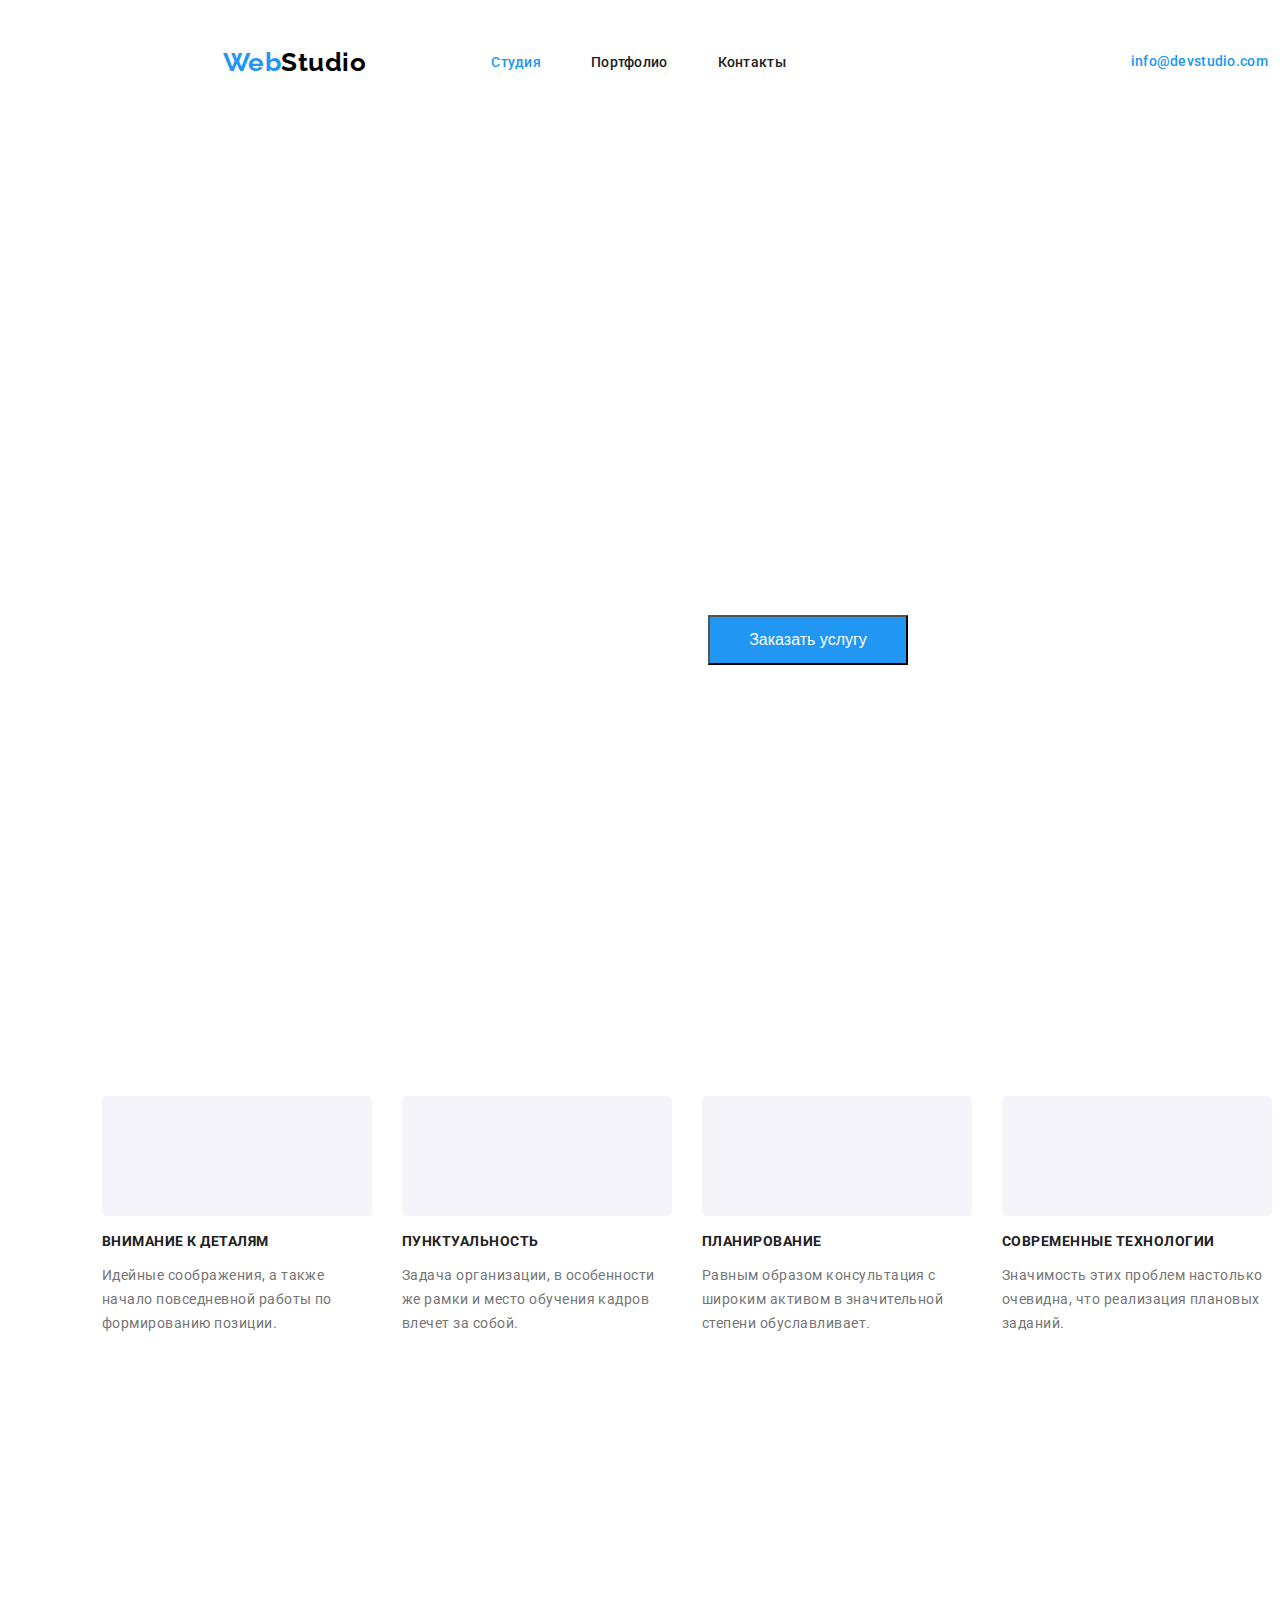
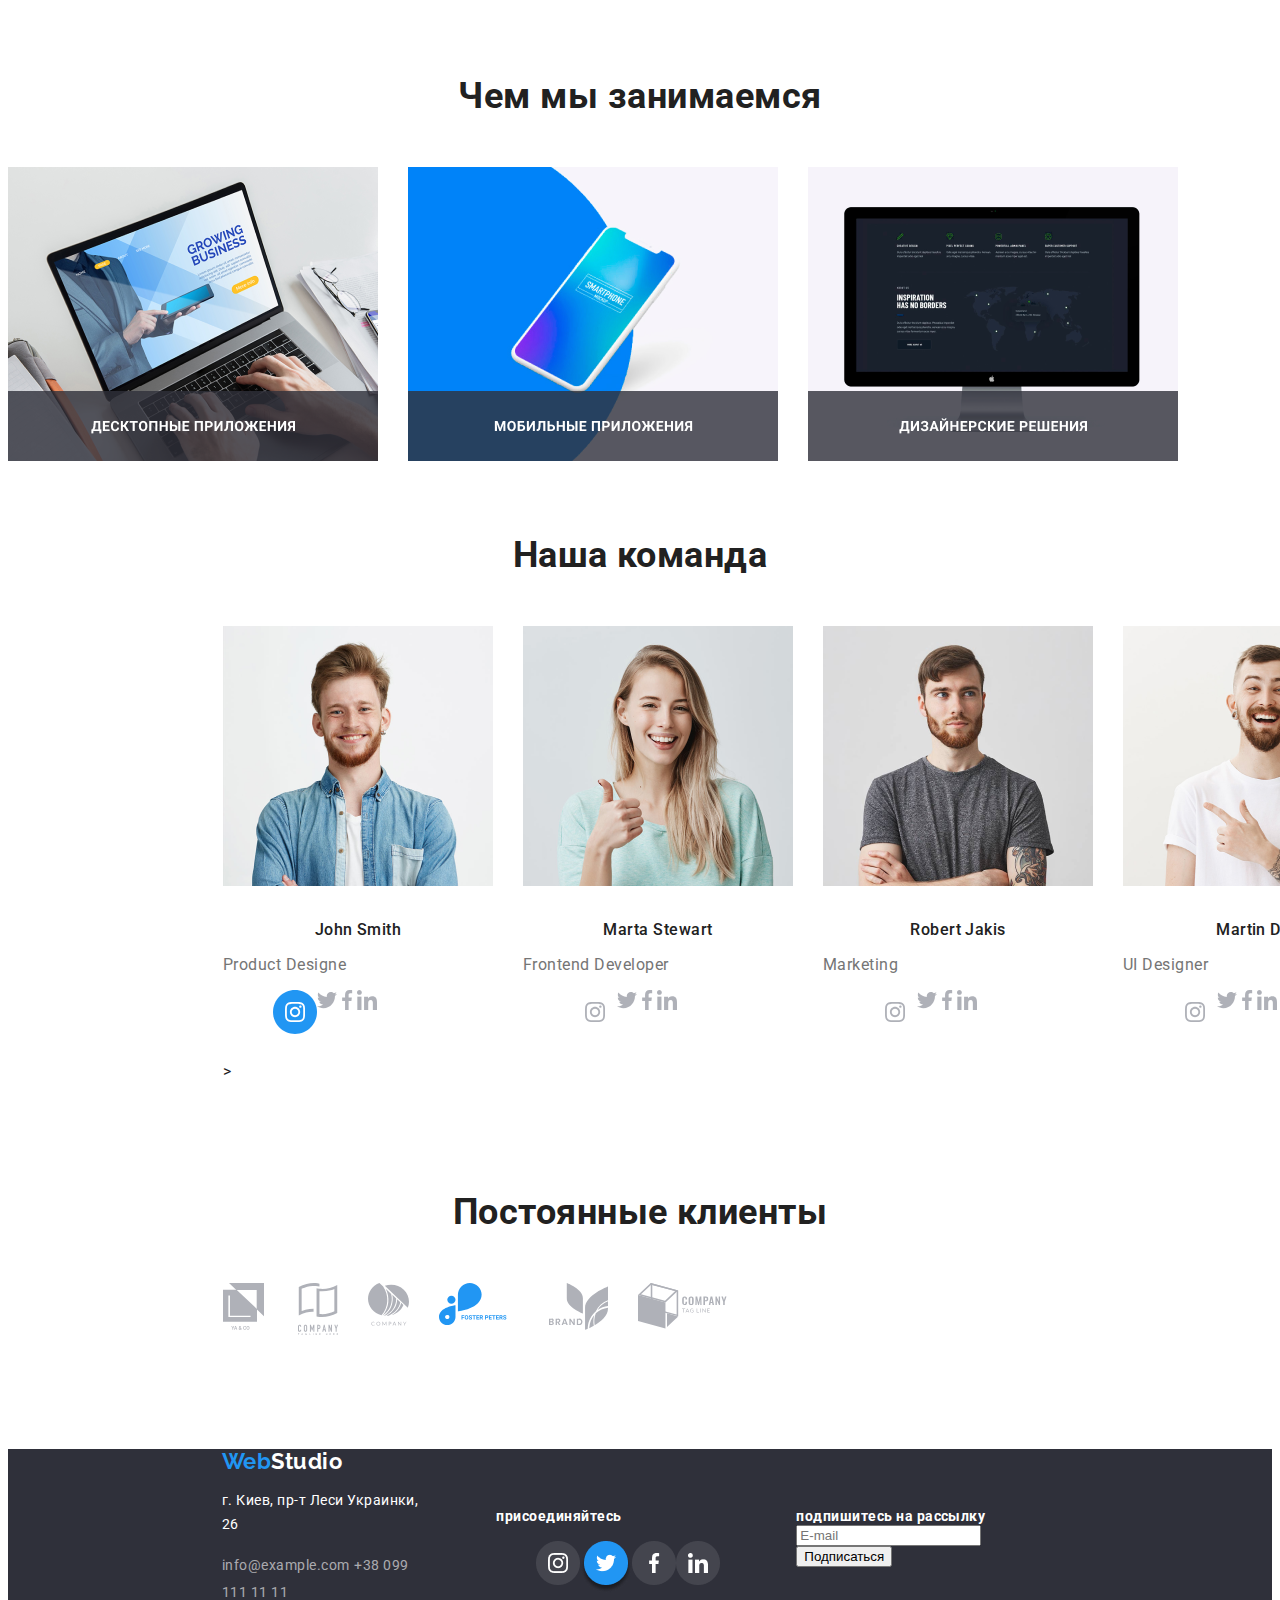
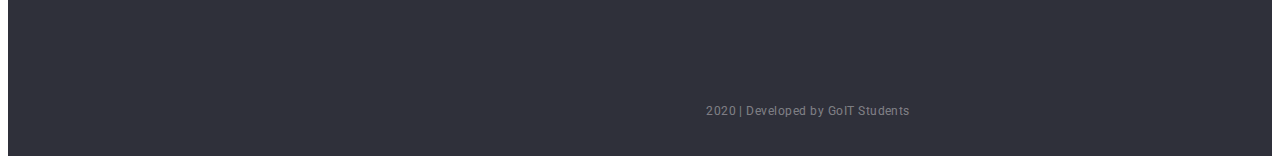
==== index.html @ a7babe64 "дз3" ====
<!DOCTYPE html>
<html lang="en">
  <head>
    <meta charset="UTF-8" />
    <meta name="viewport" content="width=device-width, initial-scale=1.0" />
    <title>Document</title>
    <link
      href="https://fonts.googleapis.com/css2?family=Raleway:wght@700&family=Roboto:wght@400;500;700&display=swap"
      rel="stylesheet"
    />
    <link rel="stylesheet" href="./css/styles.css" />
  </head>
  <body>
    <!--шапка-->
    <header class="page-header">
      <nav class="site-header">
        <a href="/" class="logo logo-header">
          <span class="logo-header-web">Web</span>
          <span class="logo-header-studio">Studio</span>
        </a>
        <ul class="site-nav list">
          <li class="site-nav-item">
            <a href="./index.html" class="link current">Студия</a>
          </li>
          <li class="site-nav-item">
            <a href="./portfolio.html" class="link">Портфолио</a>
          </li>
          <li class="site-nav-item"><a href="" class="link">Контакты</a></li>
        </ul>

        <ul class="contact-nav list">
          <li class="contact-nav-mail">
            <a href="mailto:info@devstudio.com">info@devstudio.com</a>
          </li>
          <li class="contact-nav-tel">
            <a href="tel:+380961111111">+38 096 111 11 11</a>
          </li>
        </ul>
      </nav>
    </header>
    <main>
      <div>
        <section class="hero">
          <h1 class="hero-title">
            ЭФФЕКТИВНЫЕ РЕШЕНИЯ <br />
            ДЛЯ ВАШЕГО БИЗНЕСА
          </h1>
          <button type="button" class="button-first">Заказать услугу</button>
        </section>
        <section class="section section-title-function">
          <ul class="list title-list">
            <li class="title-list-item">
              <img
                src="./images/Rectangle3.jpg"
                alt=""
                width="270"
                height="120"
              />
              <!--функции-->
              <h3>Внимание к деталям</h3>
              <p>
                Идейные соображения, а также начало повседневной работы по
                формированию позиции.
              </p>
            </li>
            <li class="title-list-item">
              <img
                src="./images/Rectangle2.jpg"
                alt=""
                width="270"
                height="120"
              />
              <h3>Пунктуальность</h3>
              <p>
                Задача организации, в особенности же рамки и место обучения
                кадров влечет за собой.
              </p>
            </li>
            <li class="title-list-item">
              <img
                src="./images/Rectangle3(1).jpg"
                alt=""
                width="270"
                height="120"
              />
              <h3>Планирование</h3>
              <p>
                Равным образом консультация с широким активом в значительной
                степени обуславливает.
              </p>
            </li>
            <li class="title-list-item">
              <img
                src="./images/Rectangle4.jpg"
                alt=""
                width="270"
                height="120"
              />
              <h3>Современные технологии</h3>
              <p>
                Значимость этих проблем настолько очевидна, что реализация
                плановых заданий.
              </p>
            </li>
          </ul>
        </section>
        <!--чем занимаемся-->
        <section class="section">
          <h2 class="section-title">Чем мы занимаемся</h2>
          <ul class="list list-item">
            <li>
              <img
                src="./images/box1.png"
                alt="Десктопные приложения"
                width="370"
                height="294"
              />
              <h3>Десктопные приложения</h3>
            </li>
            <li>
              <img
                src="./images/box2.png"
                alt="Мобильные приложения"
                width="370"
                height="294"
              />
              <h3>Мобильные приложения</h3>
            </li>
            <li>
              <img
                src="./images/box3.png"
                alt="Дизайнерские решения"
                width="370"
                height="294"
              />
              <h3>Дизайнерские решения</h3>
            </li>
          </ul>
        </section>
        <!--команда-->
        <section class="section section-people">
          <h2 class="section-title">Наша команда</h2>
          <ul class="people-item">
            <!--class="list" -->
            <li>
              <img
                src="./images/photoJ.png"
                alt="John Smith"
                width="270"
                height="260"
              />
              <h3 class="section-title-people">John Smith</h3>
              <p>Product Designe</p>
              <ul class="people-item-link">
                <li>
                  <a href="">
                    <img src="./images/instagram.svg" alt="" />
                  </a>
                </li>
                <li>
                  <a href="">
                    <img src="./images/twitter.svg" alt="" />
                  </a>
                </li>
                <li>
                  <a href="">
                    <img src="./images/facebook.svg" alt="" />
                  </a>
                </li>
                <li>
                  <a href="">
                    <img src="./images/linkedin.svg" alt="" />
                  </a>
                </li>
              </ul>
              >
            </li>
            <li>
              <img
                src="./images/photoM.png"
                alt="Marta Stewart"
                width="270"
                height="260"
              />
              <h3 class="section-title-people">Marta Stewart</h3>
              <p>Frontend Developer</p>
              <ul class="people-item-link">
                <li>
                  <a href="">
                    <img src="./images/instagram1.svg" alt="" />
                  </a>
                </li>
                <li>
                  <a href="">
                    <img src="./images/twitter.svg" alt="" />
                  </a>
                </li>
                <li>
                  <a href="">
                    <img src="./images/facebook.svg" alt="" />
                  </a>
                </li>
                <li>
                  <a href="">
                    <img src="./images/linkedin.svg" alt="" />
                  </a>
                </li>
              </ul>
            </li>
            <li>
              <img
                src="./images/photoR.png"
                alt="Robert Jakis"
                width="270"
                height="260"
              />
              <h3 class="section-title-people">Robert Jakis</h3>
              <p>Marketing</p>
              <ul class="people-item-link">
                <li>
                  <a href="">
                    <img src="./images/instagram1.svg" alt="" />
                  </a>
                </li>
                <li>
                  <a href="">
                    <img src="./images/twitter.svg" alt="" />
                  </a>
                </li>
                <li>
                  <a href="">
                    <img src="./images/facebook.svg" alt="" />
                  </a>
                </li>
                <li>
                  <a href="">
                    <img src="./images/linkedin.svg" alt="" />
                  </a>
                </li>
              </ul>
            </li>
            <li>
              <img
                src="./images/photoMa.png"
                alt="Martin Doe"
                width="270"
                height="260"
              />
              <h3 class="section-title-people">Martin Doe</h3>
              <p>UI Designer</p>
              <ul class="people-item-link">
                <li>
                  <a href="">
                    <img src="./images/instagram1.svg" alt="" />
                  </a>
                </li>
                <li>
                  <a href="">
                    <img src="./images/twitter.svg" alt="" />
                  </a>
                </li>
                <li>
                  <a href="">
                    <img src="./images/facebook.svg" alt="" />
                  </a>
                </li>
                <li>
                  <a href="">
                    <img src="./images/linkedin.svg" alt="" />
                  </a>
                </li>
              </ul>
            </li>
          </ul>
        </section>
        <!--клиенты-->
        <section class="section section-clients">
          <h2 class="section-title">Постоянные клиенты</h2>
          <ul class="list list-clients">
            <li>
              <a href=""><img src="./images/logo1.svg" alt="Имя клиента1" /></a>
            </li>
            <li>
              <a href=""><img src="./images/logo2.svg" alt="Имя клиента2" /></a>
            </li>
            <li>
              <a href=""><img src="./images/logo3.svg" alt="Имя клиента3" /></a>
            </li>
            <li>
              <a href=""><img src="./images/logo4.svg" alt="Имя клиента4" /></a>
            </li>
            <li>
              <a href=""><img src="./images/logo5.svg" alt="Имя клиента5" /></a>
            </li>
            <li>
              <a href=""
                ><img src="./images/logo6.svg" alt="Имя клиента6" />
              </a>
            </li>
          </ul>
        </section>
      </div>
    </main>
    <!--Футер-->
    <footer class="list-footer">
      <div class="page-footer-main">
        <div class="page-footer">
          <a href="/" class="logo logo-footer">
            <span class="logo-footer-web">Web</span>
            <span class="logo-footer-studio">Studio</span>
          </a>
          <address class="footer-addres">
            <p>г. Киев, пр-т Леси Украинки, 26</p>
            <a href="mailto:info@example.com">info@example.com</a>
            <a class="page-footer-tel" href="tel:+380991111111"
              >+38 099 111 11 11</a
            >
          </address>
        </div>
        <div class="goin">
          <b class="page-footer-goin">присоединяйтесь</b>
          <ul class="list goin-list">
            <li>
              <a href="">
                <img src="./images/footer/instagram.png" alt="" />
              </a>
            </li>
            <li>
              <a href="">
                <img src="./images/footer/twitter.png" alt="" />
              </a>
            </li>
            <li>
              <a href="">
                <img src="./images/footer/facabook.png" alt="" />
              </a>
            </li>
            <li>
              <a href="">
                <img src="./images/footer/in.png" alt="" />
              </a>
            </li>
          </ul>
        </div>
        <div class="page-sub">
          <b class="page-footer-sub">подпишитесь на рассылку</b>
          <form>
            <input
              type="text"
              placeholder="E-mail"
              name="Email"
              id="Email-input"
            />
            <input type="submit" value="Подписаться" />
          </form>
        </div>
      </div>
      <div class="footer-end">
        <p class="page-footer-end">2020 | Developed by GoIT Students</p>
      </div>
    </footer>
  </body>
</html>
---- css/styles.css ----
/* цвет основного текста #212121*/
/* вторичный цвет #757575*/
/* белый #757575*/
/* цвет ссылок при навидении #2196F3*/
/* цвет тел и мыла в футоре rgba(255, 255, 255, 0.6) */
/* цвет кем залито в конце rgba(255, 255, 255, 0.4)*/
/* цвет кнопок #F5F4FA*/
/*белый #FFFFFF*/
:root {
  --primari-text-color: #212121;
  --color-button: #f5f4fa;
  --color-hover: #2196f3;
  --color-white: #ffffff;
}

body {
  background-color: #ffffff;
  color: var(--primari-text-color);
  font-family: Roboto, sans-serif;
  letter-spacing: 0.03em;
}

p {
  color: #757575;
  font-size: 16px;
}

a {
  text-decoration: none;
}

.hero {
  background-image: url(https://s3-alpha-sig.figma.com/img/90d1/e577/08c10d3f92c87b9d3d5417f1169bcaf9?Expires=1592784000&Signature=ILxEtmAFMr2Us7ms5~cJYB0a~j~yVQAXyDQyglCFQqxMMtSUgmVt5sG5C6f7gvM6nol6ag1E9YxuBz2JpbDZGV4yywAtNVqrZUPHLpvx7K10C2MpU52WDKP7RhHLKeVgDCoXGS6H0k6O2CPDxtDZmBXebeWA3ZpnOzjCGXkgPJ0x2mrSDzQ8y6E7kUsAgNfNjCVTdkMB55JW9kKQ68hfj91M2g~DamgTzAuNqmyDZ6RD3ci2EK93pMSdTqYJ4Ch-OCxzEcgNnNP7XpFXtv1Wy19uuGIJOf02E6FdMxvZRynm25E6xcxrt8Fqph7gMPZUVSOT9W0Cxzs4nnY5tt4Ppg__&Key-Pair-Id=APKAINTVSUGEWH5XD5UA);
  align-items: center;
  padding: 200px 452px;
}
.hero-title {
  color: #ffffff;
  font-size: 44px;
  line-height: 1.36;
  text-align: center;
  font-weight: 900;
  letter-spacing: 0.06em;
  text-transform: uppercase;
  margin-bottom: 30px;
}
.section-title-function {
  display: block;
  padding: 215px 94px;
}
.title-list {
  display: flex;
  padding-left: 0px;
}
.title-list-item:not(:first-child) {
  margin-left: 30px;
}

.section-title {
  color: var(--primari-text-color);
  font-weight: bold;
  font-size: 36px;
  line-height: 1.17;
  text-align: center;
  margin-top: 0px;
  margin-bottom: 50px;
}

.list {
  list-style: none;
}
.list h3 {
  font-weight: bold;
  font-size: 14px;
  line-height: 1.14;
  text-transform: uppercase;
}
.list p {
  font-size: 14px;
  line-height: 1.71;
  /* or 171% */
  width: 270px;
}

.list-item {
  display: flex;
  padding-left: 0px;
}
.list-item > li:not(:first-child) {
  padding-left: 30px;
  width: 370px;
}
.list-item h3 {
  margin-top: 27px;
  margin-bottom: 10px;
  text-align: center;
  visibility: hidden;
}

.list-portfolio h2 {
  font-weight: bold;
  font-size: 18px;
  line-height: 2;
  letter-spacing: 0.06em;
}
.list-portfolio p {
  font-size: 16px;
  line-height: 1.87px;
}
.list-portfolio a {
  font-size: 18px;
  line-height: 1.56;
}
.section-title-function h3 {
  color: var(--primari-text-color);
  font-size: 14px;
}

.section-title-function p {
  font-size: 14px;
}
.section-title-function {
  display: flex;
  margin-bottom: 94px;
}
.section-people {
  padding: 0 215px 94px;
}
.people-item {
  display: flex;
  list-style: none;
  padding-left: 0px;
}
.people-item > li {
  width: 270px;
}
.people-item > li:not(:first-child) {
  margin-left: 30px;
}
.section-title-people {
  margin-top: 30px;
  margin-bottom: 10px;
  text-align: center;
}
.people-item-link {
  list-style: none;
  display: flex;
  margin-top: 16px;
  margin-bottom: 24px;
}
.people-item-link:not(:first-child) {
  margin-left: 10px;
}
.people-item > ul {
  list-style: none;
}
.section-people h3 {
  color: var(--primari-text-color);
  font-size: 16px;
  font-weight: 500;
  line-height: 1.19;
}
.section-clients {
  padding: 0 215px 94px;
}
.list-clients {
  display: flex;
  padding-left: 0px;
}
.list-clients > li:not(:first-child) {
  margin-left: 30px;
}

.page-footer-main {
  display: flex;
}

.logo-footer {
  display: flex;
  margin-left: 214px;
  margin-top: 45p;
  margin-bottom: 8px;
}
.footer-addres {
  margin-left: 214px;
  margin-bottom: 28px;
}
.goin {
  width: 206px;
  margin: 57px 94px 56px 69px;
}
.goin-list {
  display: flex;
}
/*.section-people > ul {
  display: flex;
  margin-bottom: 50px;
  list-style: none;
} */
.logo {
  font-family: Raleway, sans-serif;
  font-weight: bold;
  margin-right: 85px;
}
.logo-header {
  display: flex;
  color: var(--color-hover);
  font-size: 26px;
  line-height: 1.19;
  align-items: center;
  margin-right: 85;
}
.logo-header-studio {
  color: #000000;
}
.logo-footer {
  color: var(--color-hover);
  font-size: 22px;
  line-height: 1.18;
}
.logo-footer-studio {
  color: white;
}
header {
  background-color: #ffffff;
}

.site-nav {
  display: flex;
  font-weight: 500;
  font-size: 14px;
  line-height: 1.14;
  letter-spacing: 0.02em;
}
.site-nav-item {
  line-height: 80px;
}
.site-nav-item:not(:first-child) {
  margin-left: 50px;
}

.site-header {
  display: flex;
  padding-left: 215px;
  padding-right: 215px;
  align-items: center;
  margin-right: auto;
  margin-left: auto;
  align-items: center;
}
.contact-nav {
  display: flex;
  font-weight: 500;
  font-size: 14px;
  line-height: 1.14;
  letter-spacing: 0.02em;
  margin-left: 305px;
  align-items: center;
}
.page-header {
  display: flex;
}

.site-nav a {
  color: var(--primari-text-color);
}
.site-nav a:hover,
.site-nav a:focus {
  color: var(--color-hover);
}
.site-nav .link.current {
  color: var(--color-hover);
}
.contact-nav-mail a {
  color: var(--color-hover);
  margin-right: 30px;
}
.contact-nav-tel a {
  color: #757575;
}

footer {
  background-color: #2f303a;
}
/*
.page-footer-address {
  color: #ffffff;
  text-decoration: none;
}
.page-footer-mail {
  color: rgba(255, 255, 255, 0.6);
}
.page-footer-tel {
  color: rgba(255, 255, 255, 0.6);
}
*/

.footer-addres {
  line-height: 1.71;
}
.footer-addres p {
  text-decoration: none;
  color: var(--color-white);
  font-size: 14px;
  font-style: normal;
}
.footer-addres a {
  text-decoration: none;
  color: rgba(255, 255, 255, 0.6);
  font-size: 14px;
  font-style: normal;
}
.page-footer b {
  font-weight: bold;
  line-height: 1.14;
  text-transform: uppercase;
}
.page-footer-goin {
  color: #ffffff;
  font-size: 14px;
}
.page-footer-sub {
  color: #ffffff;
  font-size: 14px;
}
.page-sub {
  margin: 57px 216px 50px 0;
  width: 570px;
}
.footer-end {
  padding: 18px 645px 21px;
  line-height: 2;
  width: 310px;
}
.page-footer-end {
  color: rgba(255, 255, 255, 0.4);
  font-size: 12px;
  text-align: center;
}
.button-first {
  color: var(--color-white);
  background-color: var(--color-hover);
  font-size: 16px;
  width: 200px;
  height: 50px;
  margin-left: 248px;
  margin-right: 248px;
}

.button-second {
  color: var(--primari-text-color);
  background-color: var(--color-button);
  font-size: 16px;
  height: 38px;
}

.button-second:hover,
.button-second:focus {
  color: var(--color-white);
  background-color: var(--color-hover);
}
.button-second:not(:first-child) {
  margin-left: 8px;
}
.page-portfolio {
  padding: 94px 215px;
}
.list-button-second {
  display: flex;
}
.project {
  visibility: hidden;
  margin-top: 0;
  margin-bottom: 30px;
}
.list-portfolio {
  display: flex;
  flex-wrap: wrap;
  padding-left: 0;
}
.list-progect {
  width: 370px;
  margin-right: 30px;
  display: flex;
  flex-direction: column;
  align-items: flex-start;
}
.cards:hover,
.cards:focus {
  background: rgba(33, 150, 243, 0.9);
  color: #ffffff;
}
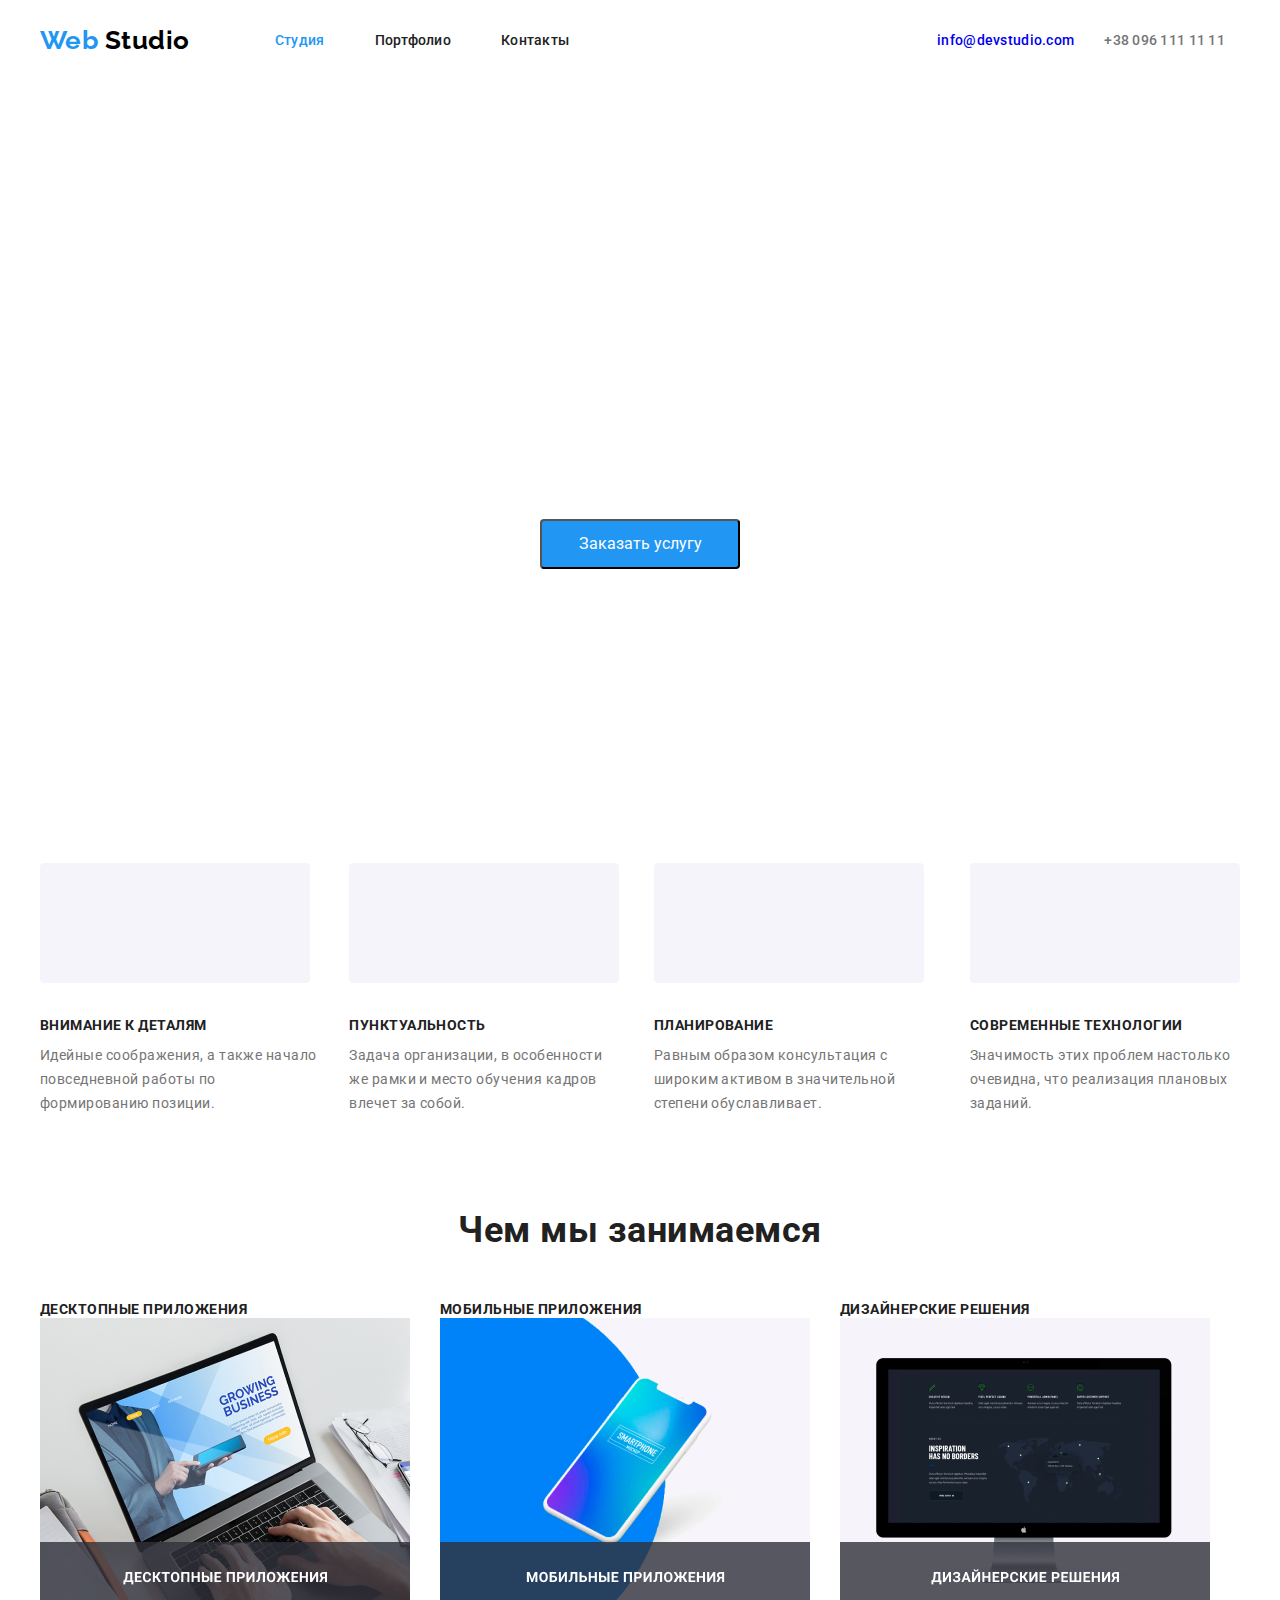
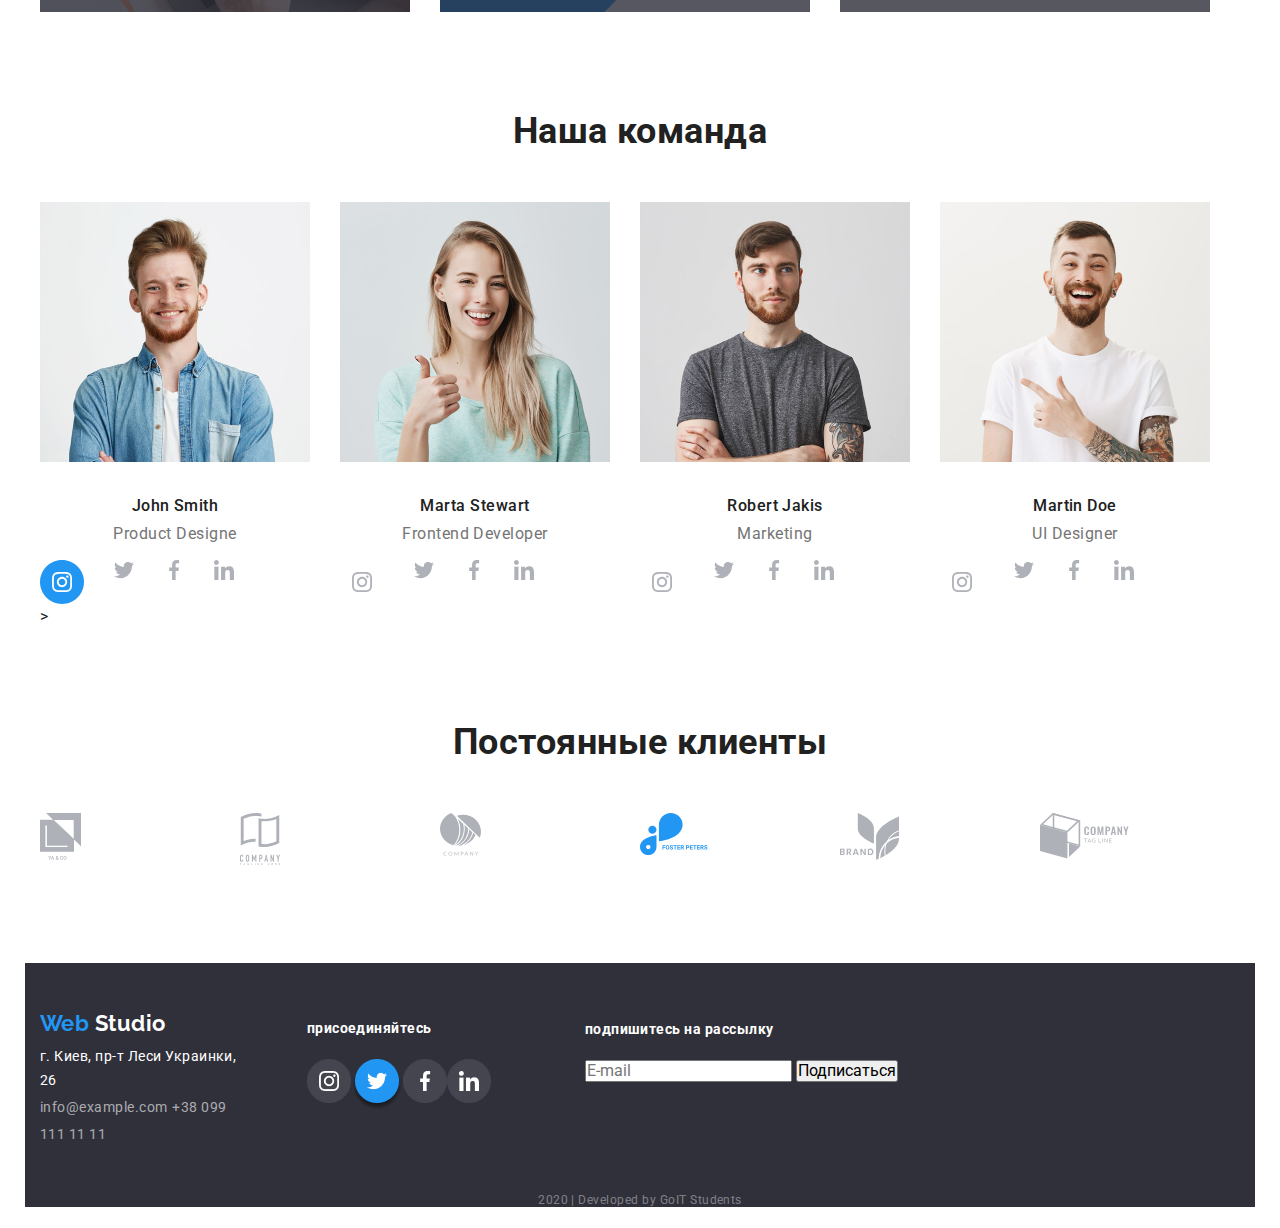
==== commit da95d77f: "переделана полностью" ====
--- a/index.html
+++ b/index.html
@@ -8,35 +8,36 @@
       href="https://fonts.googleapis.com/css2?family=Raleway:wght@700&family=Roboto:wght@400;500;700&display=swap"
       rel="stylesheet"
     />
+    <link
+      rel="stylesheet"
+      href="https://cdnjs.cloudflare.com/ajax/libs/modern-normalize/0.6.0/modern-normalize.min.css"
+    />
     <link rel="stylesheet" href="./css/styles.css" />
   </head>
   <body>
     <!--шапка-->
-    <header class="page-header">
-      <nav class="site-header">
+    <header class="page-header section">
+      <nav class="page-header-conteiner">
         <a href="/" class="logo logo-header">
           <span class="logo-header-web">Web</span>
           <span class="logo-header-studio">Studio</span>
         </a>
         <ul class="site-nav list">
-          <li class="site-nav-item">
-            <a href="./index.html" class="link current">Студия</a>
-          </li>
-          <li class="site-nav-item">
-            <a href="./portfolio.html" class="link">Портфолио</a>
-          </li>
-          <li class="site-nav-item"><a href="" class="link">Контакты</a></li>
-        </ul>
-
-        <ul class="contact-nav list">
-          <li class="contact-nav-mail">
-            <a href="mailto:info@devstudio.com">info@devstudio.com</a>
-          </li>
-          <li class="contact-nav-tel">
-            <a href="tel:+380961111111">+38 096 111 11 11</a>
-          </li>
+          <li><a href="./index.html" class="link current">Студия</a></li>
+          <li><a href="./portfolio.html" class="link">Портфолио</a></li>
+          <li><a href="" class="link">Контакты</a></li>
         </ul>
       </nav>
+      <ul class="contact-nav list">
+        <li class="contact-nav-mail">
+          <a class="mail" href="mailto:info@devstudio.com"
+            >info@devstudio.com</a
+          >
+        </li>
+        <li class="contact-nav-tel">
+          <a class="tel" href="tel:+380961111111">+38 096 111 11 11</a>
+        </li>
+      </ul>
     </header>
     <main>
       <div>
@@ -47,23 +48,23 @@
           </h1>
           <button type="button" class="button-first">Заказать услугу</button>
         </section>
+        <!--функции-->
         <section class="section section-title-function">
-          <ul class="list title-list">
-            <li class="title-list-item">
+          <ul class="list list-function">
+            <li>
               <img
                 src="./images/Rectangle3.jpg"
                 alt=""
                 width="270"
                 height="120"
               />
-              <!--функции-->
               <h3>Внимание к деталям</h3>
               <p>
                 Идейные соображения, а также начало повседневной работы по
                 формированию позиции.
               </p>
             </li>
-            <li class="title-list-item">
+            <li>
               <img
                 src="./images/Rectangle2.jpg"
                 alt=""
@@ -76,7 +77,7 @@
                 кадров влечет за собой.
               </p>
             </li>
-            <li class="title-list-item">
+            <li>
               <img
                 src="./images/Rectangle3(1).jpg"
                 alt=""
@@ -89,7 +90,7 @@
                 степени обуславливает.
               </p>
             </li>
-            <li class="title-list-item">
+            <li>
               <img
                 src="./images/Rectangle4.jpg"
                 alt=""
@@ -107,40 +108,42 @@
         <!--чем занимаемся-->
         <section class="section">
           <h2 class="section-title">Чем мы занимаемся</h2>
-          <ul class="list list-item">
-            <li>
-              <img
-                src="./images/box1.png"
-                alt="Десктопные приложения"
-                width="370"
-                height="294"
-              />
-              <h3>Десктопные приложения</h3>
-            </li>
-            <li>
-              <img
-                src="./images/box2.png"
-                alt="Мобильные приложения"
-                width="370"
-                height="294"
-              />
-              <h3>Мобильные приложения</h3>
-            </li>
-            <li>
-              <img
-                src="./images/box3.png"
-                alt="Дизайнерские решения"
-                width="370"
-                height="294"
-              />
-              <h3>Дизайнерские решения</h3>
-            </li>
-          </ul>
+          <div class="section-title-goin">
+            <ul class="list section-goin">
+              <li>
+                <h3>Десктопные приложения</h3>
+                <img
+                  src="./images/box1.png"
+                  alt="Десктопные приложения"
+                  width="370"
+                  height="294"
+                />
+              </li>
+              <li>
+                <h3>Мобильные приложения</h3>
+                <img
+                  src="./images/box2.png"
+                  alt="Мобильные приложения"
+                  width="370"
+                  height="294"
+                />
+              </li>
+              <li>
+                <h3>Дизайнерские решения</h3>
+                <img
+                  src="./images/box3.png"
+                  alt="Дизайнерские решения"
+                  width="370"
+                  height="294"
+                />
+              </li>
+            </ul>
+          </div>
         </section>
         <!--команда-->
         <section class="section section-people">
           <h2 class="section-title">Наша команда</h2>
-          <ul class="people-item">
+          <ul class="section-our">
             <!--class="list" -->
             <li>
               <img
@@ -149,9 +152,9 @@
                 width="270"
                 height="260"
               />
-              <h3 class="section-title-people">John Smith</h3>
+              <h3 class="section-title-piple">John Smith</h3>
               <p>Product Designe</p>
-              <ul class="people-item-link">
+              <ul class="section-our-social">
                 <li>
                   <a href="">
                     <img src="./images/instagram.svg" alt="" />
@@ -182,9 +185,9 @@
                 width="270"
                 height="260"
               />
-              <h3 class="section-title-people">Marta Stewart</h3>
+              <h3 class="section-title-piple">Marta Stewart</h3>
               <p>Frontend Developer</p>
-              <ul class="people-item-link">
+              <ul class="section-our-social">
                 <li>
                   <a href="">
                     <img src="./images/instagram1.svg" alt="" />
@@ -214,9 +217,9 @@
                 width="270"
                 height="260"
               />
-              <h3 class="section-title-people">Robert Jakis</h3>
+              <h3 class="section-title-piple">Robert Jakis</h3>
               <p>Marketing</p>
-              <ul class="people-item-link">
+              <ul class="section-our-social">
                 <li>
                   <a href="">
                     <img src="./images/instagram1.svg" alt="" />
@@ -246,9 +249,9 @@
                 width="270"
                 height="260"
               />
-              <h3 class="section-title-people">Martin Doe</h3>
+              <h3 class="section-title-piple">Martin Doe</h3>
               <p>UI Designer</p>
-              <ul class="people-item-link">
+              <ul class="section-our-social">
                 <li>
                   <a href="">
                     <img src="./images/instagram1.svg" alt="" />
@@ -274,9 +277,9 @@
           </ul>
         </section>
         <!--клиенты-->
-        <section class="section section-clients">
+        <section class="section section-client">
           <h2 class="section-title">Постоянные клиенты</h2>
-          <ul class="list list-clients">
+          <ul class="list list-client">
             <li>
               <a href=""><img src="./images/logo1.svg" alt="Имя клиента1" /></a>
             </li>
@@ -302,24 +305,28 @@
       </div>
     </main>
     <!--Футер-->
-    <footer class="list-footer">
-      <div class="page-footer-main">
+    <footer class="section">
+      <div class="footer-conteiner">
         <div class="page-footer">
-          <a href="/" class="logo logo-footer">
-            <span class="logo-footer-web">Web</span>
-            <span class="logo-footer-studio">Studio</span>
-          </a>
-          <address class="footer-addres">
-            <p>г. Киев, пр-т Леси Украинки, 26</p>
-            <a href="mailto:info@example.com">info@example.com</a>
-            <a class="page-footer-tel" href="tel:+380991111111"
-              >+38 099 111 11 11</a
-            >
-          </address>
+          <div class="page-footer-logo">
+            <a href="/" class="logo logo-footer">
+              <span class="logo-footer-web">Web</span>
+              <span class="logo-footer-studio">Studio</span>
+            </a>
+          </div>
+          <div>
+            <address class="footer-addres">
+              <p>г. Киев, пр-т Леси Украинки, 26</p>
+              <a href="mailto:info@example.com">info@example.com</a>
+              <a class="page-footer-tel" href="tel:+380991111111"
+                >+38 099 111 11 11</a
+              >
+            </address>
+          </div>
         </div>
-        <div class="goin">
+        <div class="footer-goin">
           <b class="page-footer-goin">присоединяйтесь</b>
-          <ul class="list goin-list">
+          <ul class="list list-goin">
             <li>
               <a href="">
                 <img src="./images/footer/instagram.png" alt="" />
@@ -342,9 +349,9 @@
             </li>
           </ul>
         </div>
-        <div class="page-sub">
+        <div class="sub">
           <b class="page-footer-sub">подпишитесь на рассылку</b>
-          <form>
+          <form class="sub-form">
             <input
               type="text"
               placeholder="E-mail"
@@ -355,9 +362,8 @@
           </form>
         </div>
       </div>
-      <div class="footer-end">
-        <p class="page-footer-end">2020 | Developed by GoIT Students</p>
-      </div>
+
+      <p class="page-footer-end">2020 | Developed by GoIT Students</p>
     </footer>
   </body>
 </html>
--- a/css/styles.css
+++ b/css/styles.css
@@ -13,6 +13,12 @@
   --color-white: #ffffff;
 }
 
+* {
+  margin: 0;
+  padding: 0;
+  box-sizing: border-box;
+}
+
 body {
   background-color: #ffffff;
   color: var(--primari-text-color);
@@ -28,11 +34,11 @@
 a {
   text-decoration: none;
 }
-
 .hero {
   background-image: url(https://s3-alpha-sig.figma.com/img/90d1/e577/08c10d3f92c87b9d3d5417f1169bcaf9?Expires=1592784000&Signature=ILxEtmAFMr2Us7ms5~cJYB0a~j~yVQAXyDQyglCFQqxMMtSUgmVt5sG5C6f7gvM6nol6ag1E9YxuBz2JpbDZGV4yywAtNVqrZUPHLpvx7K10C2MpU52WDKP7RhHLKeVgDCoXGS6H0k6O2CPDxtDZmBXebeWA3ZpnOzjCGXkgPJ0x2mrSDzQ8y6E7kUsAgNfNjCVTdkMB55JW9kKQ68hfj91M2g~DamgTzAuNqmyDZ6RD3ci2EK93pMSdTqYJ4Ch-OCxzEcgNnNP7XpFXtv1Wy19uuGIJOf02E6FdMxvZRynm25E6xcxrt8Fqph7gMPZUVSOT9W0Cxzs4nnY5tt4Ppg__&Key-Pair-Id=APKAINTVSUGEWH5XD5UA);
+  padding: 200px 452px;
   align-items: center;
-  padding: 200px 452px;
+
 }
 .hero-title {
   color: #ffffff;
@@ -42,28 +48,16 @@
   font-weight: 900;
   letter-spacing: 0.06em;
   text-transform: uppercase;
-  margin-bottom: 30px;
-}
-.section-title-function {
-  display: block;
-  padding: 215px 94px;
-}
-.title-list {
-  display: flex;
-  padding-left: 0px;
-}
-.title-list-item:not(:first-child) {
-  margin-left: 30px;
-}
-
+  
+}
 .section-title {
+  margin-top: 0px;
+  margin-bottom: 50px;
   color: var(--primari-text-color);
   font-weight: bold;
   font-size: 36px;
   line-height: 1.17;
   text-align: center;
-  margin-top: 0px;
-  margin-bottom: 50px;
 }
 
 .list {
@@ -79,22 +73,6 @@
   font-size: 14px;
   line-height: 1.71;
   /* or 171% */
-  width: 270px;
-}
-
-.list-item {
-  display: flex;
-  padding-left: 0px;
-}
-.list-item > li:not(:first-child) {
-  padding-left: 30px;
-  width: 370px;
-}
-.list-item h3 {
-  margin-top: 27px;
-  margin-bottom: 10px;
-  text-align: center;
-  visibility: hidden;
 }
 
 .list-portfolio h2 {
@@ -111,48 +89,72 @@
   font-size: 18px;
   line-height: 1.56;
 }
-.section-title-function h3 {
-  color: var(--primari-text-color);
-  font-size: 14px;
-}
-
-.section-title-function p {
-  font-size: 14px;
-}
+
 .section-title-function {
+  padding-top: 94px;
+  padding-bottom: 94px;
+
+}
+.list-function {
+  display: flex;
+}
+.list-function h3 {
+  margin-top: 30px;
+  margin-bottom: 10px;
+}
+.list-function li:not(:first-child) {
+  margin-left: 30px;
+}
+
+.section-goin {
   display: flex;
   margin-bottom: 94px;
 }
-.section-people {
-  padding: 0 215px 94px;
-}
-.people-item {
-  display: flex;
+.section-goin li:not(:first-child) {
+  margin-left: 30px;
+}
+
+.section-our {
+  display: flex;
+  margin-bottom: 94px;
+  margin-top: 50px;
   list-style: none;
-  padding-left: 0px;
-}
-.people-item > li {
-  width: 270px;
-}
-.people-item > li:not(:first-child) {
+}
+.section-our li:not(:first-child) {
   margin-left: 30px;
 }
-.section-title-people {
+.section-our h3 {
   margin-top: 30px;
   margin-bottom: 10px;
   text-align: center;
 }
-.people-item-link {
+.section-our p {
+  margin-bottom: 16px;
+  text-align: center;
+}
+.section-our-social {
+  display: flex;
   list-style: none;
-  display: flex;
-  margin-top: 16px;
-  margin-bottom: 24px;
-}
-.people-item-link:not(:first-child) {
-  margin-left: 10px;
-}
-.people-item > ul {
-  list-style: none;
+}
+.section-client {
+  margin-bottom: 94px;
+}
+.list-client {
+  display: flex;
+}
+.list-client li {
+  width: 170px;
+}
+.list-client li:not(:first-child) {
+  margin-left: 30px;
+}
+.section-title-function h3 {
+  color: var(--primari-text-color);
+  font-size: 14px;
+}
+
+.section-title-function p {
+  font-size: 14px;
 }
 .section-people h3 {
   color: var(--primari-text-color);
@@ -160,55 +162,15 @@
   font-weight: 500;
   line-height: 1.19;
 }
-.section-clients {
-  padding: 0 215px 94px;
-}
-.list-clients {
-  display: flex;
-  padding-left: 0px;
-}
-.list-clients > li:not(:first-child) {
-  margin-left: 30px;
-}
-
-.page-footer-main {
-  display: flex;
-}
-
-.logo-footer {
-  display: flex;
-  margin-left: 214px;
-  margin-top: 45p;
-  margin-bottom: 8px;
-}
-.footer-addres {
-  margin-left: 214px;
-  margin-bottom: 28px;
-}
-.goin {
-  width: 206px;
-  margin: 57px 94px 56px 69px;
-}
-.goin-list {
-  display: flex;
-}
-/*.section-people > ul {
-  display: flex;
-  margin-bottom: 50px;
-  list-style: none;
-} */
 .logo {
   font-family: Raleway, sans-serif;
   font-weight: bold;
-  margin-right: 85px;
 }
 .logo-header {
-  display: flex;
   color: var(--color-hover);
   font-size: 26px;
   line-height: 1.19;
-  align-items: center;
-  margin-right: 85;
+  margin-right: 85px;
 }
 .logo-header-studio {
   color: #000000;
@@ -225,28 +187,33 @@
   background-color: #ffffff;
 }
 
+.page-header {
+  display: flex;
+}
+.section {
+  width: 1230px;
+  margin-right: auto;
+  margin-left: auto;
+  padding-left: 15px;
+  padding-right: 15px;
+  box-sizing: inherit;
+}
+.page-header-conteiner {
+  display: flex;
+  align-items: center;
+}
+
 .site-nav {
   display: flex;
   font-weight: 500;
   font-size: 14px;
   line-height: 1.14;
   letter-spacing: 0.02em;
-}
-.site-nav-item {
   line-height: 80px;
 }
-.site-nav-item:not(:first-child) {
+
+.site-nav li:not(:first-child) {
   margin-left: 50px;
-}
-
-.site-header {
-  display: flex;
-  padding-left: 215px;
-  padding-right: 215px;
-  align-items: center;
-  margin-right: auto;
-  margin-left: auto;
-  align-items: center;
 }
 .contact-nav {
   display: flex;
@@ -254,11 +221,9 @@
   font-size: 14px;
   line-height: 1.14;
   letter-spacing: 0.02em;
-  margin-left: 305px;
-  align-items: center;
-}
-.page-header {
-  display: flex;
+  margin-left: auto;
+  margin-right: 15px;
+  line-height: 80px;
 }
 
 .site-nav a {
@@ -271,8 +236,12 @@
 .site-nav .link.current {
   color: var(--color-hover);
 }
-.contact-nav-mail a {
-  color: var(--color-hover);
+
+}
+.contact-nav-mail {
+  color:  #757575;
+}
+.contact-nav-mail {
   margin-right: 30px;
 }
 .contact-nav-tel a {
@@ -294,7 +263,16 @@
   color: rgba(255, 255, 255, 0.6);
 }
 */
-
+.footer-conteiner {
+  display: flex;
+}
+.page-footer {
+  margin-top: 48px;
+  margin-bottom: 28px;
+}
+.page-footer-logo {
+  margin-bottom: 8px;
+}
 .footer-addres {
   line-height: 1.71;
 }
@@ -315,27 +293,35 @@
   line-height: 1.14;
   text-transform: uppercase;
 }
+.footer-goin {
+  width: 206px;
+  margin: 56px 94px 56px 69px;
+}
+.list-goin {
+  display: flex;
+  margin-top: 21px;
+}
 .page-footer-goin {
   color: #ffffff;
   font-size: 14px;
 }
+.sub {
+  margin: 57px 216px 50px 0;
+  width: 570px;
+}
 .page-footer-sub {
   color: #ffffff;
   font-size: 14px;
 }
-.page-sub {
-  margin: 57px 216px 50px 0;
-  width: 570px;
-}
-.footer-end {
-  padding: 18px 645px 21px;
-  line-height: 2;
-  width: 310px;
+.sub-form {
+  margin-top: 21px;
 }
 .page-footer-end {
   color: rgba(255, 255, 255, 0.4);
   font-size: 12px;
   text-align: center;
+  margin-top: 18px;
+  margin-bottom: 21px;
 }
 .button-first {
   color: var(--color-white);
@@ -343,48 +329,76 @@
   font-size: 16px;
   width: 200px;
   height: 50px;
-  margin-left: 248px;
-  margin-right: 248px;
-}
-
+  display: block;
+  margin-left: auto;
+  margin-right: auto;
+  align-items: center;
+  border-radius: 4px;
+}
+.list-button {
+  display: flex;
+  margin-top: 93px;
+  margin-bottom: 34px;
+  align-items: center;
+  margin-left: 280px;
+}
 .button-second {
   color: var(--primari-text-color);
   background-color: var(--color-button);
   font-size: 16px;
   height: 38px;
-}
-
+  border-radius: 4px;
+  padding: 6px 22px;
+}
+.list-button li:not(:first-child) {
+  margin-left: 8px;
+}
 .button-second:hover,
 .button-second:focus {
   color: var(--color-white);
   background-color: var(--color-hover);
 }
-.button-second:not(:first-child) {
-  margin-left: 8px;
-}
-.page-portfolio {
-  padding: 94px 215px;
-}
-.list-button-second {
-  display: flex;
-}
-.project {
-  visibility: hidden;
-  margin-top: 0;
-  margin-bottom: 30px;
+.progect {
+  padding-top: 94px;
+  padding-bottom: 94px;
+  width: 1230px;
+  
 }
 .list-portfolio {
   display: flex;
+  padding-left: 0px;
+  margin: 0px;
+  box-sizing: inherit;
+  margin-bottom: 94px;
   flex-wrap: wrap;
-  padding-left: 0;
-}
+  
+  
+}
+
 .list-progect {
-  width: 370px;
+  display: flex;
+  width: calc((100% - 30px * 2) / 3);
   margin-right: 30px;
-  display: flex;
   flex-direction: column;
   align-items: flex-start;
-}
+  box-sizing: inherit;
+}
+.list-progect h2 {
+  color: var(--primari-text-color);
+  box-sizing: inherit;
+  margin-bottom: 4px;
+}
+.list-progect p {
+  margin-top: 4px;
+}
+.list-portfolio li:nth-child(3n) {
+  margin-right: 0;
+}
+.list-portfolio li:nth-child(n + 4) {
+  margin-top: 30px;
+}
+
+
 .cards:hover,
 .cards:focus {
   background: rgba(33, 150, 243, 0.9);
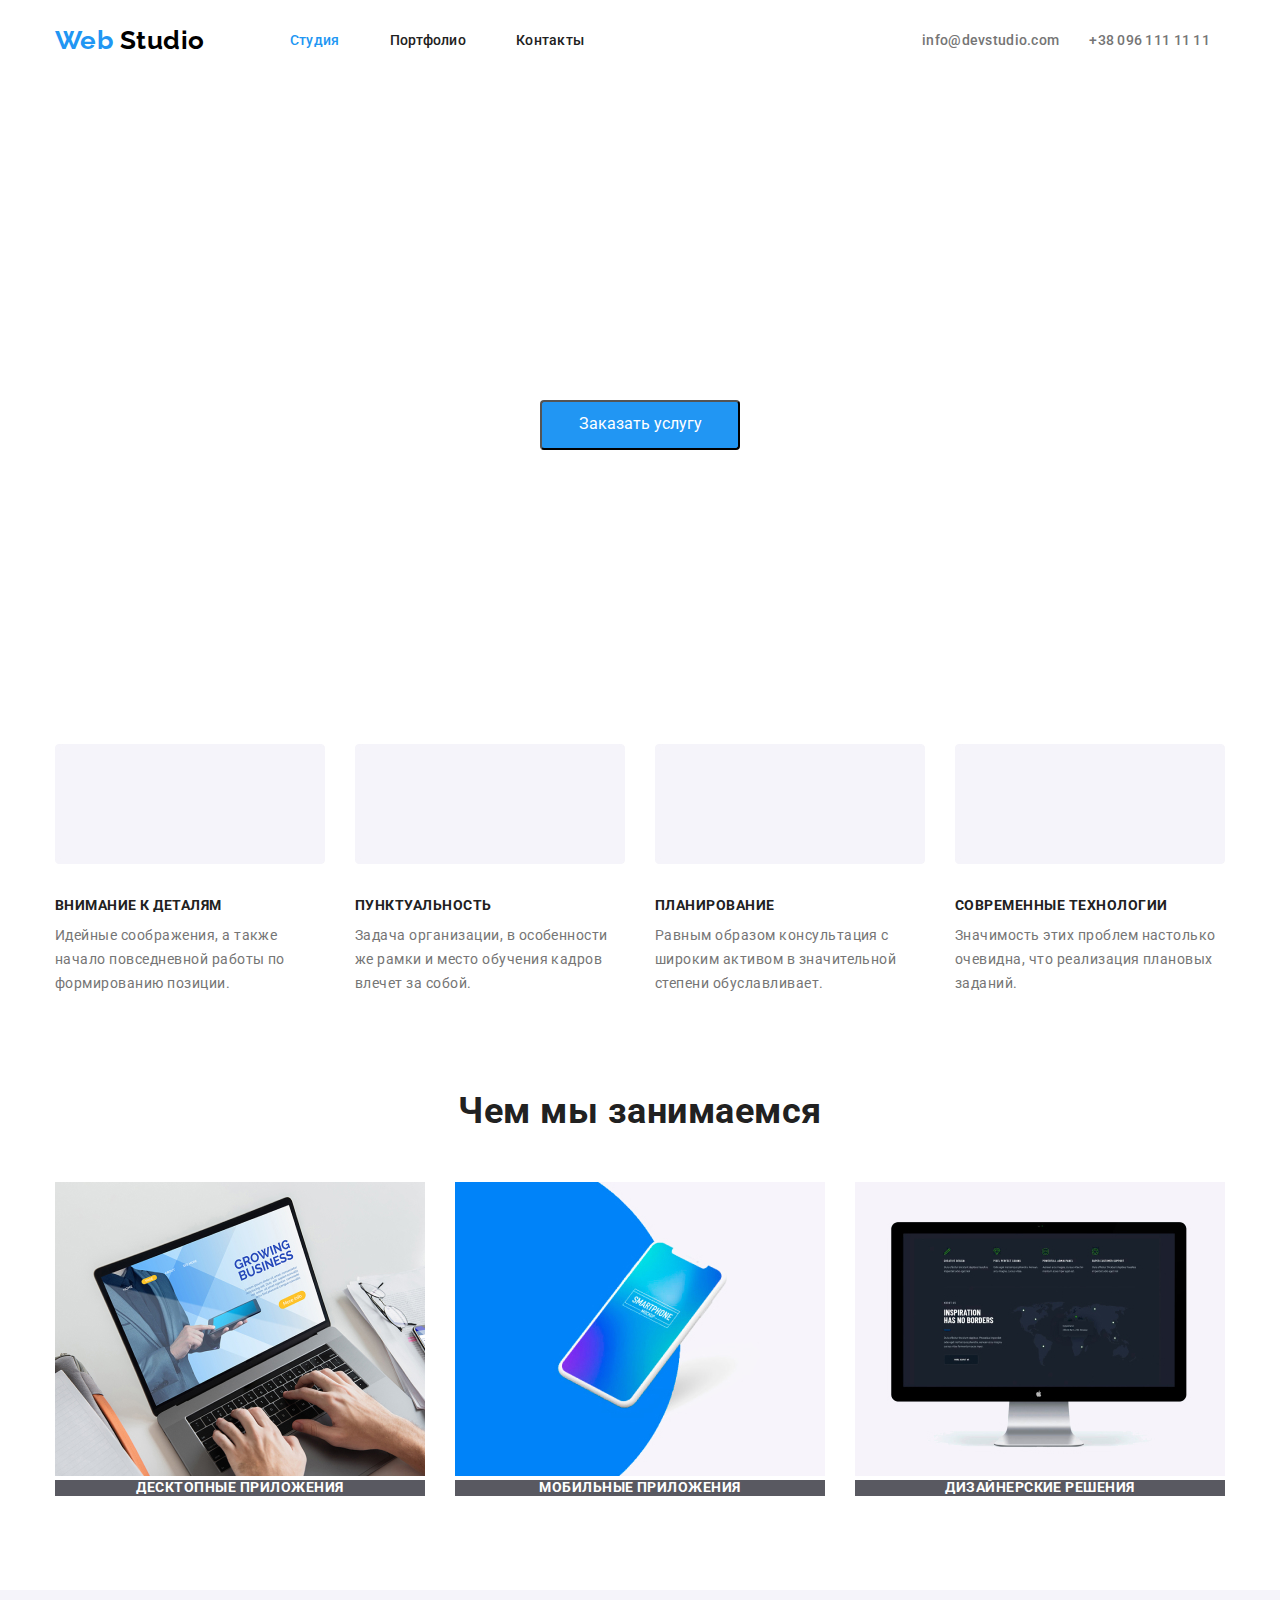
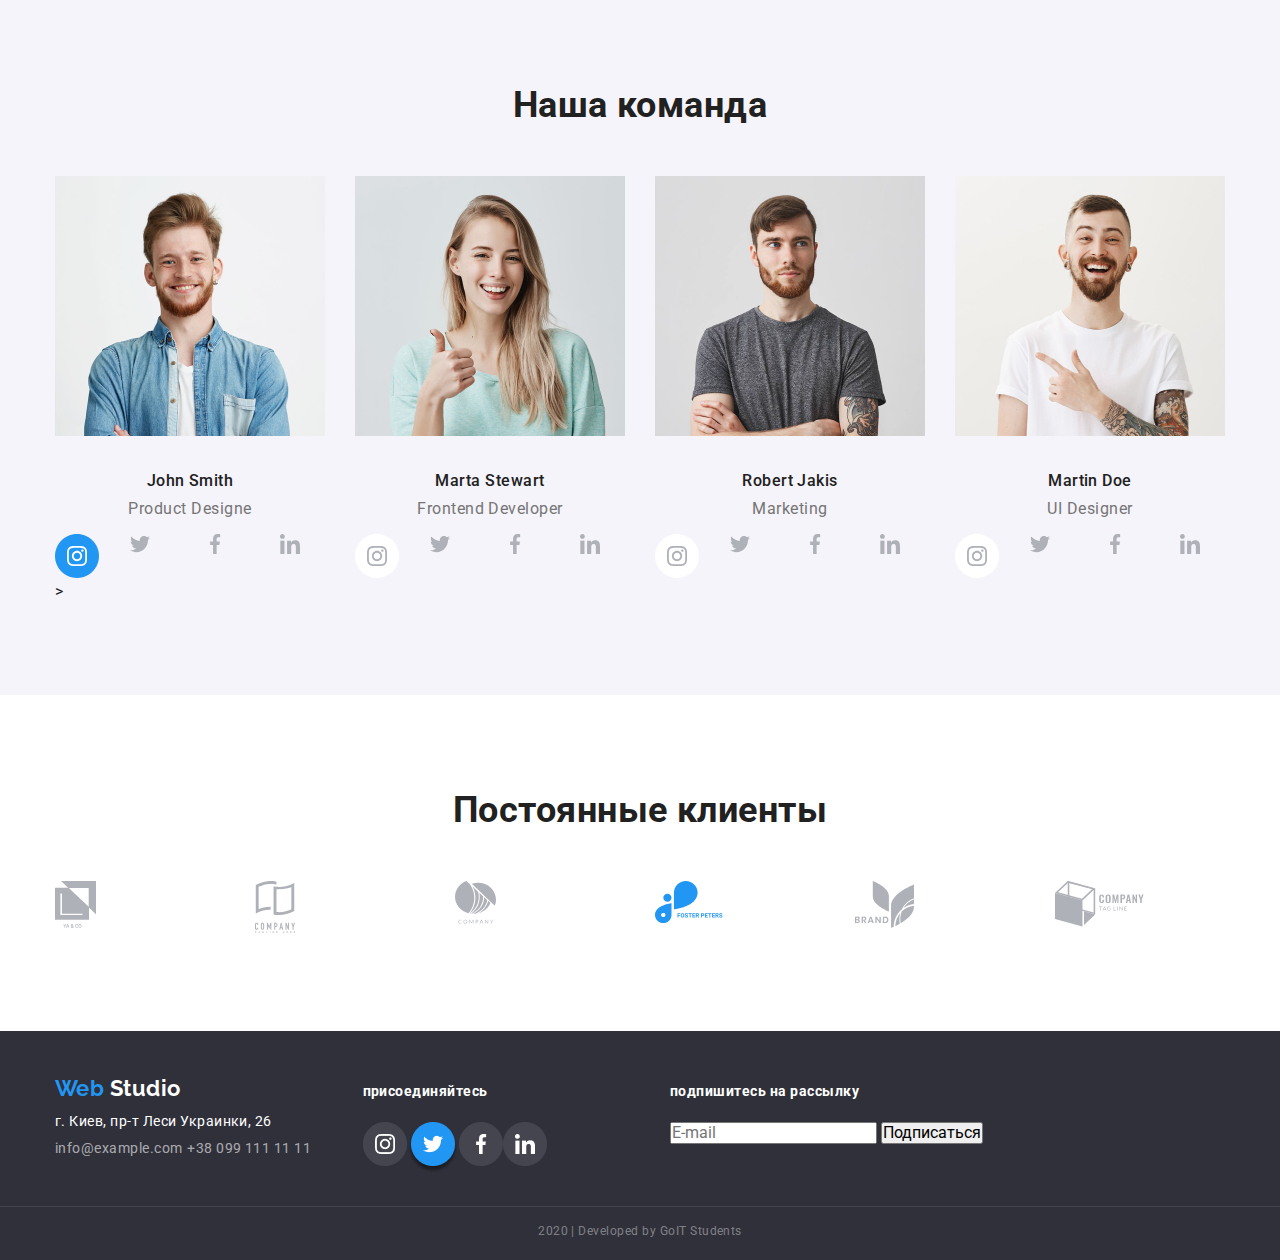
==== commit 7dcd49ef: "исправлены замечания" ====
--- a/index.html
+++ b/index.html
@@ -16,7 +16,7 @@
   </head>
   <body>
     <!--шапка-->
-    <header class="page-header section">
+    <header class="container page-header section">
       <nav class="page-header-conteiner">
         <a href="/" class="logo logo-header">
           <span class="logo-header-web">Web</span>
@@ -50,263 +50,281 @@
         </section>
         <!--функции-->
         <section class="section section-title-function">
-          <ul class="list list-function">
-            <li>
-              <img
-                src="./images/Rectangle3.jpg"
-                alt=""
-                width="270"
-                height="120"
-              />
-              <h3>Внимание к деталям</h3>
-              <p>
-                Идейные соображения, а также начало повседневной работы по
-                формированию позиции.
-              </p>
-            </li>
-            <li>
-              <img
-                src="./images/Rectangle2.jpg"
-                alt=""
-                width="270"
-                height="120"
-              />
-              <h3>Пунктуальность</h3>
-              <p>
-                Задача организации, в особенности же рамки и место обучения
-                кадров влечет за собой.
-              </p>
-            </li>
-            <li>
-              <img
-                src="./images/Rectangle3(1).jpg"
-                alt=""
-                width="270"
-                height="120"
-              />
-              <h3>Планирование</h3>
-              <p>
-                Равным образом консультация с широким активом в значительной
-                степени обуславливает.
-              </p>
-            </li>
-            <li>
-              <img
-                src="./images/Rectangle4.jpg"
-                alt=""
-                width="270"
-                height="120"
-              />
-              <h3>Современные технологии</h3>
-              <p>
-                Значимость этих проблем настолько очевидна, что реализация
-                плановых заданий.
-              </p>
-            </li>
-          </ul>
+          <div class="container">
+            <ul class="list list-function">
+              <li>
+                <img
+                  src="./images/Rectangle3.jpg"
+                  alt=""
+                  width="270"
+                  height="120"
+                />
+                <h3>Внимание к деталям</h3>
+                <p>
+                  Идейные соображения, а также начало повседневной работы по
+                  формированию позиции.
+                </p>
+              </li>
+              <li>
+                <img
+                  src="./images/Rectangle2.jpg"
+                  alt=""
+                  width="270"
+                  height="120"
+                />
+                <h3>Пунктуальность</h3>
+                <p>
+                  Задача организации, в особенности же рамки и место обучения
+                  кадров влечет за собой.
+                </p>
+              </li>
+              <li>
+                <img
+                  src="./images/Rectangle3(1).jpg"
+                  alt=""
+                  width="270"
+                  height="120"
+                />
+                <h3>Планирование</h3>
+                <p>
+                  Равным образом консультация с широким активом в значительной
+                  степени обуславливает.
+                </p>
+              </li>
+              <li>
+                <img
+                  src="./images/Rectangle4.jpg"
+                  alt=""
+                  width="270"
+                  height="120"
+                />
+                <h3>Современные технологии</h3>
+                <p>
+                  Значимость этих проблем настолько очевидна, что реализация
+                  плановых заданий.
+                </p>
+              </li>
+            </ul>
+          </div>
         </section>
         <!--чем занимаемся-->
         <section class="section">
-          <h2 class="section-title">Чем мы занимаемся</h2>
-          <div class="section-title-goin">
-            <ul class="list section-goin">
-              <li>
-                <h3>Десктопные приложения</h3>
-                <img
-                  src="./images/box1.png"
-                  alt="Десктопные приложения"
-                  width="370"
-                  height="294"
-                />
-              </li>
-              <li>
-                <h3>Мобильные приложения</h3>
-                <img
-                  src="./images/box2.png"
-                  alt="Мобильные приложения"
-                  width="370"
-                  height="294"
-                />
-              </li>
-              <li>
-                <h3>Дизайнерские решения</h3>
-                <img
-                  src="./images/box3.png"
-                  alt="Дизайнерские решения"
-                  width="370"
-                  height="294"
-                />
-              </li>
-            </ul>
+          <div class="container">
+            <h2 class="section-title">Чем мы занимаемся</h2>
+            <div class="section-title-goin">
+              <ul class="list section-goin">
+                <li>
+                  <img
+                    src="./images/box1.jpg"
+                    alt="Десктопные приложения"
+                    width="370"
+                    height="294"
+                  />
+                  <h3>Десктопные приложения</h3>
+                </li>
+                <li>
+                  <img
+                    src="./images/box2.jpg"
+                    alt="Мобильные приложения"
+                    width="370"
+                    height="294"
+                  />
+                  <h3>Мобильные приложения</h3>
+                </li>
+                <li>
+                  <img
+                    src="./images/box3.jpg"
+                    alt="Дизайнерские решения"
+                    width="370"
+                    height="294"
+                  />
+                  <h3>Дизайнерские решения</h3>
+                </li>
+              </ul>
+            </div>
           </div>
         </section>
         <!--команда-->
         <section class="section section-people">
-          <h2 class="section-title">Наша команда</h2>
-          <ul class="section-our">
-            <!--class="list" -->
-            <li>
-              <img
-                src="./images/photoJ.png"
-                alt="John Smith"
-                width="270"
-                height="260"
-              />
-              <h3 class="section-title-piple">John Smith</h3>
-              <p>Product Designe</p>
-              <ul class="section-our-social">
-                <li>
-                  <a href="">
-                    <img src="./images/instagram.svg" alt="" />
-                  </a>
-                </li>
-                <li>
-                  <a href="">
-                    <img src="./images/twitter.svg" alt="" />
-                  </a>
-                </li>
-                <li>
-                  <a href="">
-                    <img src="./images/facebook.svg" alt="" />
-                  </a>
-                </li>
-                <li>
-                  <a href="">
-                    <img src="./images/linkedin.svg" alt="" />
-                  </a>
-                </li>
-              </ul>
-              >
-            </li>
-            <li>
-              <img
-                src="./images/photoM.png"
-                alt="Marta Stewart"
-                width="270"
-                height="260"
-              />
-              <h3 class="section-title-piple">Marta Stewart</h3>
-              <p>Frontend Developer</p>
-              <ul class="section-our-social">
-                <li>
-                  <a href="">
-                    <img src="./images/instagram1.svg" alt="" />
-                  </a>
-                </li>
-                <li>
-                  <a href="">
-                    <img src="./images/twitter.svg" alt="" />
-                  </a>
-                </li>
-                <li>
-                  <a href="">
-                    <img src="./images/facebook.svg" alt="" />
-                  </a>
-                </li>
-                <li>
-                  <a href="">
-                    <img src="./images/linkedin.svg" alt="" />
-                  </a>
-                </li>
-              </ul>
-            </li>
-            <li>
-              <img
-                src="./images/photoR.png"
-                alt="Robert Jakis"
-                width="270"
-                height="260"
-              />
-              <h3 class="section-title-piple">Robert Jakis</h3>
-              <p>Marketing</p>
-              <ul class="section-our-social">
-                <li>
-                  <a href="">
-                    <img src="./images/instagram1.svg" alt="" />
-                  </a>
-                </li>
-                <li>
-                  <a href="">
-                    <img src="./images/twitter.svg" alt="" />
-                  </a>
-                </li>
-                <li>
-                  <a href="">
-                    <img src="./images/facebook.svg" alt="" />
-                  </a>
-                </li>
-                <li>
-                  <a href="">
-                    <img src="./images/linkedin.svg" alt="" />
-                  </a>
-                </li>
-              </ul>
-            </li>
-            <li>
-              <img
-                src="./images/photoMa.png"
-                alt="Martin Doe"
-                width="270"
-                height="260"
-              />
-              <h3 class="section-title-piple">Martin Doe</h3>
-              <p>UI Designer</p>
-              <ul class="section-our-social">
-                <li>
-                  <a href="">
-                    <img src="./images/instagram1.svg" alt="" />
-                  </a>
-                </li>
-                <li>
-                  <a href="">
-                    <img src="./images/twitter.svg" alt="" />
-                  </a>
-                </li>
-                <li>
-                  <a href="">
-                    <img src="./images/facebook.svg" alt="" />
-                  </a>
-                </li>
-                <li>
-                  <a href="">
-                    <img src="./images/linkedin.svg" alt="" />
-                  </a>
-                </li>
-              </ul>
-            </li>
-          </ul>
+          <div class="container">
+            <h2 class="section-title">Наша команда</h2>
+            <ul class="section-our">
+              <!--class="list" -->
+              <li>
+                <img
+                  src="./images/photoJ.png"
+                  alt="John Smith"
+                  width="270"
+                  height="260"
+                />
+                <h3 class="section-title-piple">John Smith</h3>
+                <p>Product Designe</p>
+                <ul class="section-our-social">
+                  <li>
+                    <a href="">
+                      <img src="./images/instagram.svg" alt="" />
+                    </a>
+                  </li>
+                  <li>
+                    <a href="">
+                      <img src="./images/twitter.svg" alt="" />
+                    </a>
+                  </li>
+                  <li>
+                    <a href="">
+                      <img src="./images/facebook.svg" alt="" />
+                    </a>
+                  </li>
+                  <li>
+                    <a href="">
+                      <img src="./images/linkedin.svg" alt="" />
+                    </a>
+                  </li>
+                </ul>
+                >
+              </li>
+              <li>
+                <img
+                  src="./images/photoM.png"
+                  alt="Marta Stewart"
+                  width="270"
+                  height="260"
+                />
+                <h3 class="section-title-piple">Marta Stewart</h3>
+                <p>Frontend Developer</p>
+                <ul class="section-our-social">
+                  <li>
+                    <a href="">
+                      <img src="./images/instagram1.svg" alt="" />
+                    </a>
+                  </li>
+                  <li>
+                    <a href="">
+                      <img src="./images/twitter.svg" alt="" />
+                    </a>
+                  </li>
+                  <li>
+                    <a href="">
+                      <img src="./images/facebook.svg" alt="" />
+                    </a>
+                  </li>
+                  <li>
+                    <a href="">
+                      <img src="./images/linkedin.svg" alt="" />
+                    </a>
+                  </li>
+                </ul>
+              </li>
+              <li>
+                <img
+                  src="./images/photoR.png"
+                  alt="Robert Jakis"
+                  width="270"
+                  height="260"
+                />
+                <h3 class="section-title-piple">Robert Jakis</h3>
+                <p>Marketing</p>
+                <ul class="section-our-social">
+                  <li>
+                    <a href="">
+                      <img src="./images/instagram1.svg" alt="" />
+                    </a>
+                  </li>
+                  <li>
+                    <a href="">
+                      <img src="./images/twitter.svg" alt="" />
+                    </a>
+                  </li>
+                  <li>
+                    <a href="">
+                      <img src="./images/facebook.svg" alt="" />
+                    </a>
+                  </li>
+                  <li>
+                    <a href="">
+                      <img src="./images/linkedin.svg" alt="" />
+                    </a>
+                  </li>
+                </ul>
+              </li>
+              <li>
+                <img
+                  src="./images/photoMa.png"
+                  alt="Martin Doe"
+                  width="270"
+                  height="260"
+                />
+                <h3 class="section-title-piple">Martin Doe</h3>
+                <p>UI Designer</p>
+                <ul class="section-our-social">
+                  <li>
+                    <a href="">
+                      <img src="./images/instagram1.svg" alt="" />
+                    </a>
+                  </li>
+                  <li>
+                    <a href="">
+                      <img src="./images/twitter.svg" alt="" />
+                    </a>
+                  </li>
+                  <li>
+                    <a href="">
+                      <img src="./images/facebook.svg" alt="" />
+                    </a>
+                  </li>
+                  <li>
+                    <a href="">
+                      <img src="./images/linkedin.svg" alt="" />
+                    </a>
+                  </li>
+                </ul>
+              </li>
+            </ul>
+          </div>
         </section>
         <!--клиенты-->
         <section class="section section-client">
-          <h2 class="section-title">Постоянные клиенты</h2>
-          <ul class="list list-client">
-            <li>
-              <a href=""><img src="./images/logo1.svg" alt="Имя клиента1" /></a>
-            </li>
-            <li>
-              <a href=""><img src="./images/logo2.svg" alt="Имя клиента2" /></a>
-            </li>
-            <li>
-              <a href=""><img src="./images/logo3.svg" alt="Имя клиента3" /></a>
-            </li>
-            <li>
-              <a href=""><img src="./images/logo4.svg" alt="Имя клиента4" /></a>
-            </li>
-            <li>
-              <a href=""><img src="./images/logo5.svg" alt="Имя клиента5" /></a>
-            </li>
-            <li>
-              <a href=""
-                ><img src="./images/logo6.svg" alt="Имя клиента6" />
-              </a>
-            </li>
-          </ul>
+          <div class="container">
+            <h2 class="section-title">Постоянные клиенты</h2>
+            <ul class="list list-client">
+              <li>
+                <a href=""
+                  ><img src="./images/logo1.svg" alt="Имя клиента1"
+                /></a>
+              </li>
+              <li>
+                <a href=""
+                  ><img src="./images/logo2.svg" alt="Имя клиента2"
+                /></a>
+              </li>
+              <li>
+                <a href=""
+                  ><img src="./images/logo3.svg" alt="Имя клиента3"
+                /></a>
+              </li>
+              <li>
+                <a href=""
+                  ><img src="./images/logo4.svg" alt="Имя клиента4"
+                /></a>
+              </li>
+              <li>
+                <a href=""
+                  ><img src="./images/logo5.svg" alt="Имя клиента5"
+                /></a>
+              </li>
+              <li>
+                <a href=""
+                  ><img src="./images/logo6.svg" alt="Имя клиента6" />
+                </a>
+              </li>
+            </ul>
+          </div>
         </section>
       </div>
     </main>
     <!--Футер-->
-    <footer class="section">
-      <div class="footer-conteiner">
+    <footer class="section section-end">
+      <div class="footer-conteiner container">
         <div class="page-footer">
           <div class="page-footer-logo">
             <a href="/" class="logo logo-footer">
@@ -314,8 +332,8 @@
               <span class="logo-footer-studio">Studio</span>
             </a>
           </div>
-          <div>
-            <address class="footer-addres">
+          <div class="footer-addres">
+            <address>
               <p>г. Киев, пр-т Леси Украинки, 26</p>
               <a href="mailto:info@example.com">info@example.com</a>
               <a class="page-footer-tel" href="tel:+380991111111"
@@ -363,7 +381,9 @@
         </div>
       </div>
 
-      <p class="page-footer-end">2020 | Developed by GoIT Students</p>
+      <p class="page-footer-end">
+        2020 | Developed by GoIT Students
+      </p>
     </footer>
   </body>
 </html>
--- a/css/styles.css
+++ b/css/styles.css
@@ -12,11 +12,18 @@
   --color-hover: #2196f3;
   --color-white: #ffffff;
 }
+html {
+  box-sizing: border-box;
+}
 
 * {
   margin: 0;
   padding: 0;
-  box-sizing: border-box;
+}
+*,
+*::before,
+*::after {
+  box-sizing: inherit;
 }
 
 body {
@@ -36,9 +43,8 @@
 }
 .hero {
   background-image: url(https://s3-alpha-sig.figma.com/img/90d1/e577/08c10d3f92c87b9d3d5417f1169bcaf9?Expires=1592784000&Signature=ILxEtmAFMr2Us7ms5~cJYB0a~j~yVQAXyDQyglCFQqxMMtSUgmVt5sG5C6f7gvM6nol6ag1E9YxuBz2JpbDZGV4yywAtNVqrZUPHLpvx7K10C2MpU52WDKP7RhHLKeVgDCoXGS6H0k6O2CPDxtDZmBXebeWA3ZpnOzjCGXkgPJ0x2mrSDzQ8y6E7kUsAgNfNjCVTdkMB55JW9kKQ68hfj91M2g~DamgTzAuNqmyDZ6RD3ci2EK93pMSdTqYJ4Ch-OCxzEcgNnNP7XpFXtv1Wy19uuGIJOf02E6FdMxvZRynm25E6xcxrt8Fqph7gMPZUVSOT9W0Cxzs4nnY5tt4Ppg__&Key-Pair-Id=APKAINTVSUGEWH5XD5UA);
-  padding: 200px 452px;
+  padding: 200px;
   align-items: center;
-
 }
 .hero-title {
   color: #ffffff;
@@ -48,7 +54,6 @@
   font-weight: 900;
   letter-spacing: 0.06em;
   text-transform: uppercase;
-  
 }
 .section-title {
   margin-top: 0px;
@@ -83,7 +88,7 @@
 }
 .list-portfolio p {
   font-size: 16px;
-  line-height: 1.87px;
+  line-height: 1.87;
 }
 .list-portfolio a {
   font-size: 18px;
@@ -93,7 +98,6 @@
 .section-title-function {
   padding-top: 94px;
   padding-bottom: 94px;
-
 }
 .list-function {
   display: flex;
@@ -108,17 +112,30 @@
 
 .section-goin {
   display: flex;
-  margin-bottom: 94px;
+  /* margin-bottom: 94px; */
 }
 .section-goin li:not(:first-child) {
   margin-left: 30px;
 }
+.section-goin h3 {
+  font-weight: 700;
+  font-size: 14px;
+  line-height: 1.14;
+  text-transform: uppercase;
+  background: rgba(47, 48, 58, 0.8);
+  color: var(--color-white);
+  text-align: center;
+}
 
 .section-our {
   display: flex;
-  margin-bottom: 94px;
+  /* margin-bottom: 94px; */
   margin-top: 50px;
   list-style: none;
+}
+
+.section-our li {
+  width: 270px;
 }
 .section-our li:not(:first-child) {
   margin-left: 30px;
@@ -136,9 +153,13 @@
   display: flex;
   list-style: none;
 }
+
 .section-client {
-  margin-bottom: 94px;
-}
+  padding-top: 94px;
+  /*  margin-top: 94px;
+  margin-bottom: 94px; */
+}
+
 .list-client {
   display: flex;
 }
@@ -155,6 +176,11 @@
 
 .section-title-function p {
   font-size: 14px;
+}
+.section-people {
+  padding-top: 94px;
+  padding-bottom: 94px;
+  background: #f5f4fa;
 }
 .section-people h3 {
   color: var(--primari-text-color);
@@ -187,17 +213,29 @@
   background-color: #ffffff;
 }
 
-.page-header {
-  display: flex;
-}
+.container {
+  padding-left: 15px;
+  padding-right: 15px;
+  margin-left: auto;
+  margin-right: auto;
+  width: 1200px;
+}
+
 .section {
-  width: 1230px;
+  padding-bottom: 94px;
+  /* width: 1200px;
   margin-right: auto;
   margin-left: auto;
   padding-left: 15px;
-  padding-right: 15px;
+  padding-right: 15px; */
   box-sizing: inherit;
 }
+
+.page-header {
+  display: flex;
+  padding-bottom: 0px;
+}
+
 .page-header-conteiner {
   display: flex;
   align-items: center;
@@ -237,13 +275,11 @@
   color: var(--color-hover);
 }
 
-}
-.contact-nav-mail {
-  color:  #757575;
-}
-.contact-nav-mail {
+.mail {
+  color: #757575;
   margin-right: 30px;
 }
+
 .contact-nav-tel a {
   color: #757575;
 }
@@ -265,15 +301,22 @@
 */
 .footer-conteiner {
   display: flex;
+  padding-top: 45px;
+  padding-bottom: 28px;
+  align-items: baseline;
+  justify-content: space-between;
 }
 .page-footer {
-  margin-top: 48px;
-  margin-bottom: 28px;
+  width: calc((100% - 60px) / 4);
+  /*padding-top: 48px;
+  pading-bottom: 28px; */
 }
 .page-footer-logo {
   margin-bottom: 8px;
 }
 .footer-addres {
+  flex-direction: column;
+  display: flex;
   line-height: 1.71;
 }
 .footer-addres p {
@@ -294,8 +337,8 @@
   text-transform: uppercase;
 }
 .footer-goin {
-  width: 206px;
-  margin: 56px 94px 56px 69px;
+  width: calc((100% - 60px) / 4);
+  /* margin: 56px 94px 56px 69px; */
 }
 .list-goin {
   display: flex;
@@ -306,8 +349,8 @@
   font-size: 14px;
 }
 .sub {
-  margin: 57px 216px 50px 0;
-  width: 570px;
+  /* margin: 57px 216px 50px 0; */
+  width: calc((100% - 60px) / 2);
 }
 .page-footer-sub {
   color: #ffffff;
@@ -320,9 +363,17 @@
   color: rgba(255, 255, 255, 0.4);
   font-size: 12px;
   text-align: center;
-  margin-top: 18px;
-  margin-bottom: 21px;
-}
+  /* margin-top: 18px;
+  margin-bottom: 21px; */
+
+  padding: 18px 415px 21px;
+  align-items: center;
+  border-top: 1px solid rgba(255, 255, 255, 0.1);
+}
+.section-end {
+  padding-bottom: 0px;
+}
+
 .button-first {
   color: var(--color-white);
   background-color: var(--color-hover);
@@ -361,27 +412,26 @@
 .progect {
   padding-top: 94px;
   padding-bottom: 94px;
-  width: 1230px;
-  
+  width: 1200px;
 }
 .list-portfolio {
   display: flex;
   padding-left: 0px;
   margin: 0px;
-  box-sizing: inherit;
-  margin-bottom: 94px;
+  /* margin-bottom: 94px; */
   flex-wrap: wrap;
-  
-  
 }
 
 .list-progect {
+  width: calc((100% - 30px * 2) / 3);
+  margin-right: 30px;
+  /*
   display: flex;
   width: calc((100% - 30px * 2) / 3);
   margin-right: 30px;
   flex-direction: column;
   align-items: flex-start;
-  box-sizing: inherit;
+  box-sizing: inherit; */
 }
 .list-progect h2 {
   color: var(--primari-text-color);
@@ -391,13 +441,22 @@
 .list-progect p {
   margin-top: 4px;
 }
+
+/*
 .list-portfolio li:nth-child(3n) {
   margin-right: 0;
 }
 .list-portfolio li:nth-child(n + 4) {
   margin-top: 30px;
 }
-
+ */
+
+.list-progect:nth-child(3n) {
+  margin-right: 0;
+}
+.list-progect:nth-child(n + 4) {
+  margin-top: 30px;
+}
 
 .cards:hover,
 .cards:focus {
